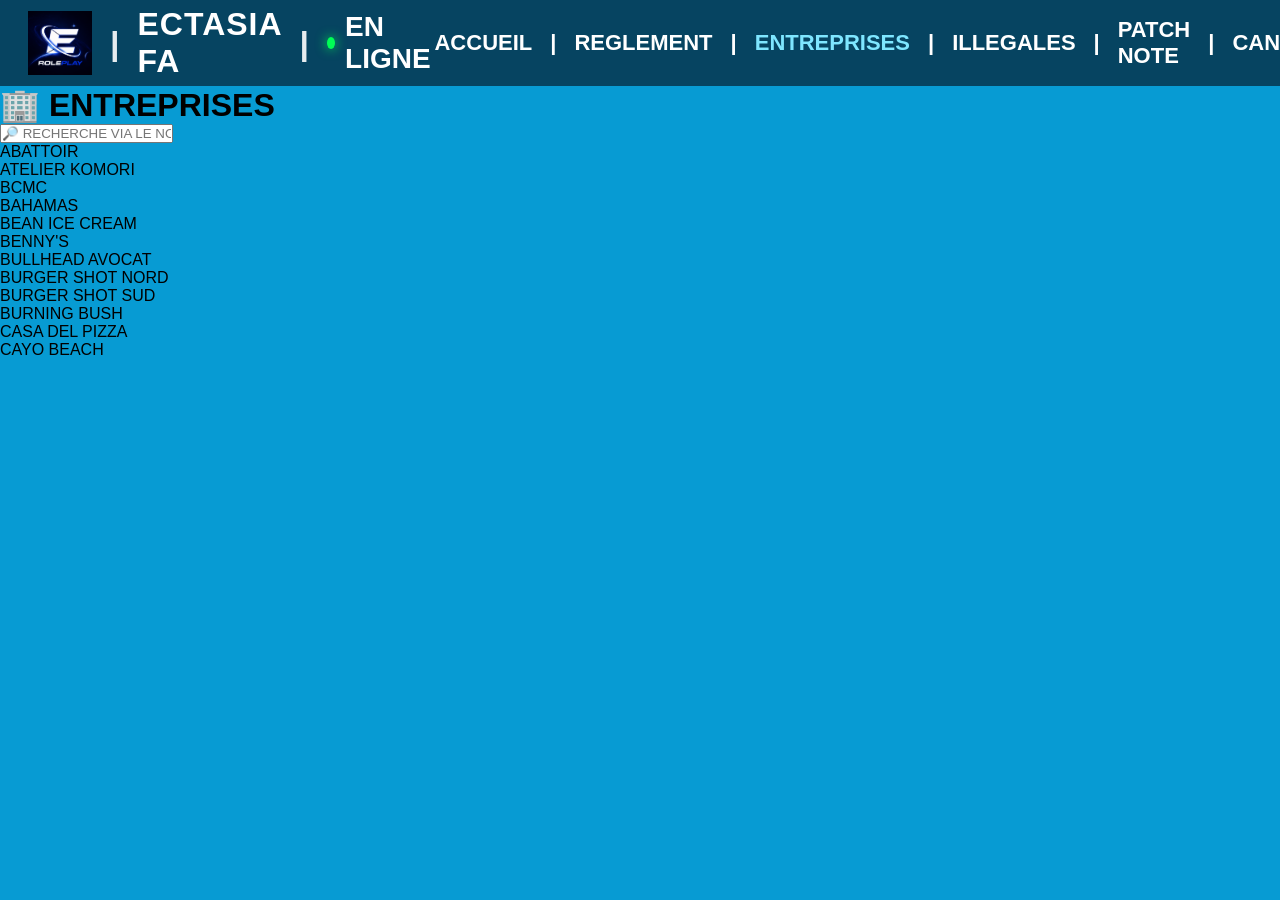
==== entreprise.html @ fd40715b "Create entreprise.html" ====
<!DOCTYPE html>
<html lang="fr">
<head>
  <meta charset="UTF-8">
  <meta name="viewport" content="width=device-width, initial-scale=1.0">
  <title>ECTASIA FA - Entreprises</title>
  <link rel="stylesheet" href="style.css">
</head>
<body>

<header class="navbar">
  <div class="brand">
    <img src="ectasia.png" alt="Logo Ectasia" class="logo">
    <span class="separator">|</span>
    <span class="title">ECTASIA FA</span>
    <span class="separator">|</span>
    <span class="status"><span class="green-dot"></span>EN LIGNE</span>
  </div>

  <nav class="menu">
    <a href="index.html">ACCUEIL</a><span>|</span>
    <a href="#">REGLEMENT</a><span>|</span>
    <a href="entreprise.html" class="active">ENTREPRISES</a><span>|</span>
    <a href="#">ILLEGALES</a><span>|</span>
    <a href="#">PATCH NOTE</a><span>|</span>
    <a href="#">CANDIDATURE</a><span>|</span>
    <a href="#">NOS RESEAUX</a><span>|</span>
    <a href="#">BOUTIQUE</a>
  </nav>
</header>

<main class="enterprise-page">

  <h1 class="page-title">🏢 ENTREPRISES</h1>
  <div class="title-line"></div>

  <input class="search-bar" type="text" placeholder="🔎 RECHERCHE VIA LE NOM DE L'ENTREPRISE">

  <div class="enterprise-grid">
    <div class="enterprise-card">ABATTOIR</div>
    <div class="enterprise-card">ATELIER KOMORI</div>
    <div class="enterprise-card">BCMC</div>
    <div class="enterprise-card">BAHAMAS</div>
    <div class="enterprise-card">BEAN ICE CREAM</div>
    <div class="enterprise-card">BENNY'S</div>
    <div class="enterprise-card">BULLHEAD AVOCAT</div>
    <div class="enterprise-card">BURGER SHOT NORD</div>
    <div class="enterprise-card">BURGER SHOT SUD</div>
    <div class="enterprise-card">BURNING BUSH</div>
    <div class="enterprise-card">CASA DEL PIZZA</div>
    <div class="enterprise-card">CAYO BEACH</div>
  </div>

</main>

</body>
</html>
---- style.css ----
* {
  margin: 0;
  padding: 0;
  box-sizing: border-box;
}

body {
  font-family: Impact, Haettenschweiler, 'Arial Narrow Bold', sans-serif;
  background: #079bd3;
  overflow-x: hidden;
}

/* NAVBAR */

.navbar {
  height: 86px;
  background: #064461;
  display: flex;
  align-items: center;
  padding: 0 28px;
  color: white;
}

.brand {
  display: flex;
  align-items: center;
  gap: 18px;
  margin-right: auto;
}

.logo {
  width: 64px;
  height: 64px;
  object-fit: contain;
}

.separator {
  color: white;
  font-size: 34px;
  font-weight: 900;
  opacity: 0.9;
}

.title {
  color: white;
  font-size: 32px;
  font-weight: 900;
  letter-spacing: 1px;
}

.status {
  display: flex;
  align-items: center;
  gap: 10px;
  color: white;
  font-size: 28px;
  font-weight: 900;
}

.green-dot {
  width: 12px;
  height: 12px;
  background: #00ff55;
  border-radius: 50%;
  box-shadow: 0 0 12px #00ff55;
}

/* MENU */

.menu {
  display: flex;
  align-items: center;
  gap: 18px;
}

.menu a,
.menu span {
  color: white;
  text-decoration: none;
  font-size: 22px;
  font-weight: 900;
}

.menu a:hover,
.menu .active {
  color: #7ee6ff;
}

/* HERO */

.hero {
  min-height: calc(100vh - 86px);
  background: linear-gradient(120deg, #12b8ea, #045a7a);
  position: relative;
  display: flex;
  align-items: center;
  justify-content: center;
  overflow: hidden;
}

.hero::after {
  content: "";
  position: absolute;
  inset: 0;
  background:
    radial-gradient(circle at 28% 35%, rgba(255,255,255,0.13), transparent 28%),
    radial-gradient(circle at 70% 62%, rgba(255,255,255,0.08), transparent 26%);
  z-index: 0;
}

/* TEXTES EN FOND */

.hero-lines {
  position: absolute;
  inset: 0;
  pointer-events: none;
  z-index: 1;
}

.line {
  position: absolute;
  color: transparent;
  -webkit-text-stroke: 2px rgba(255,255,255,0.13);
  font-size: 70px;
  font-weight: 900;
  text-transform: uppercase;
  letter-spacing: 4px;
  font-style: italic;
}

.line-one {
  top: 90px;
  left: 120px;
}

.line-one::before {
  content: "─ ─ ─ ─ ─ ─";
  margin-right: 25px;
}

.line-two {
  bottom: 95px;
  right: 140px;
}

.line-two::after {
  content: "─ ─ ─ ─ ─ ─";
  margin-left: 25px;
}

/* CARTE DISCORD */

.discord-box {
  position: relative;
  z-index: 5;
  width: 430px;
  height: 190px;
  background: linear-gradient(135deg, #0b95d2, #5edcff);
  border-radius: 24px;
  display: flex;
  align-items: center;
  justify-content: center;
  gap: 28px;
  text-decoration: none;
  box-shadow: 0 25px 35px rgba(0,0,0,.45);
  animation: balanceCard 4s ease-in-out infinite;
}

.discord-box:hover {
  animation-play-state: paused;
  transform: scale(1.05);
}

.discord-box img {
  width: 82px;
  height: 82px;
  object-fit: contain;
}

.discord-text {
  display: flex;
  flex-direction: column;
  align-items: center;
  color: white;
  text-shadow: 0 0 14px rgba(255,255,255,.9);
}

.discord-text span {
  font-size: 36px;
  font-weight: 900;
}

.discord-text strong {
  font-size: 48px;
  font-weight: 900;
}

/* ANIMATION */

@keyframes balanceCard {
  0% {
    transform: rotate(-2deg) translateY(0);
  }
  25% {
    transform: rotate(-1deg) translateY(-6px);
  }
  50% {
    transform: rotate(1deg) translateY(0);
  }
  75% {
    transform: rotate(2deg) translateY(-6px);
  }
  100% {
    transform: rotate(-2deg) translateY(0);
  }
}
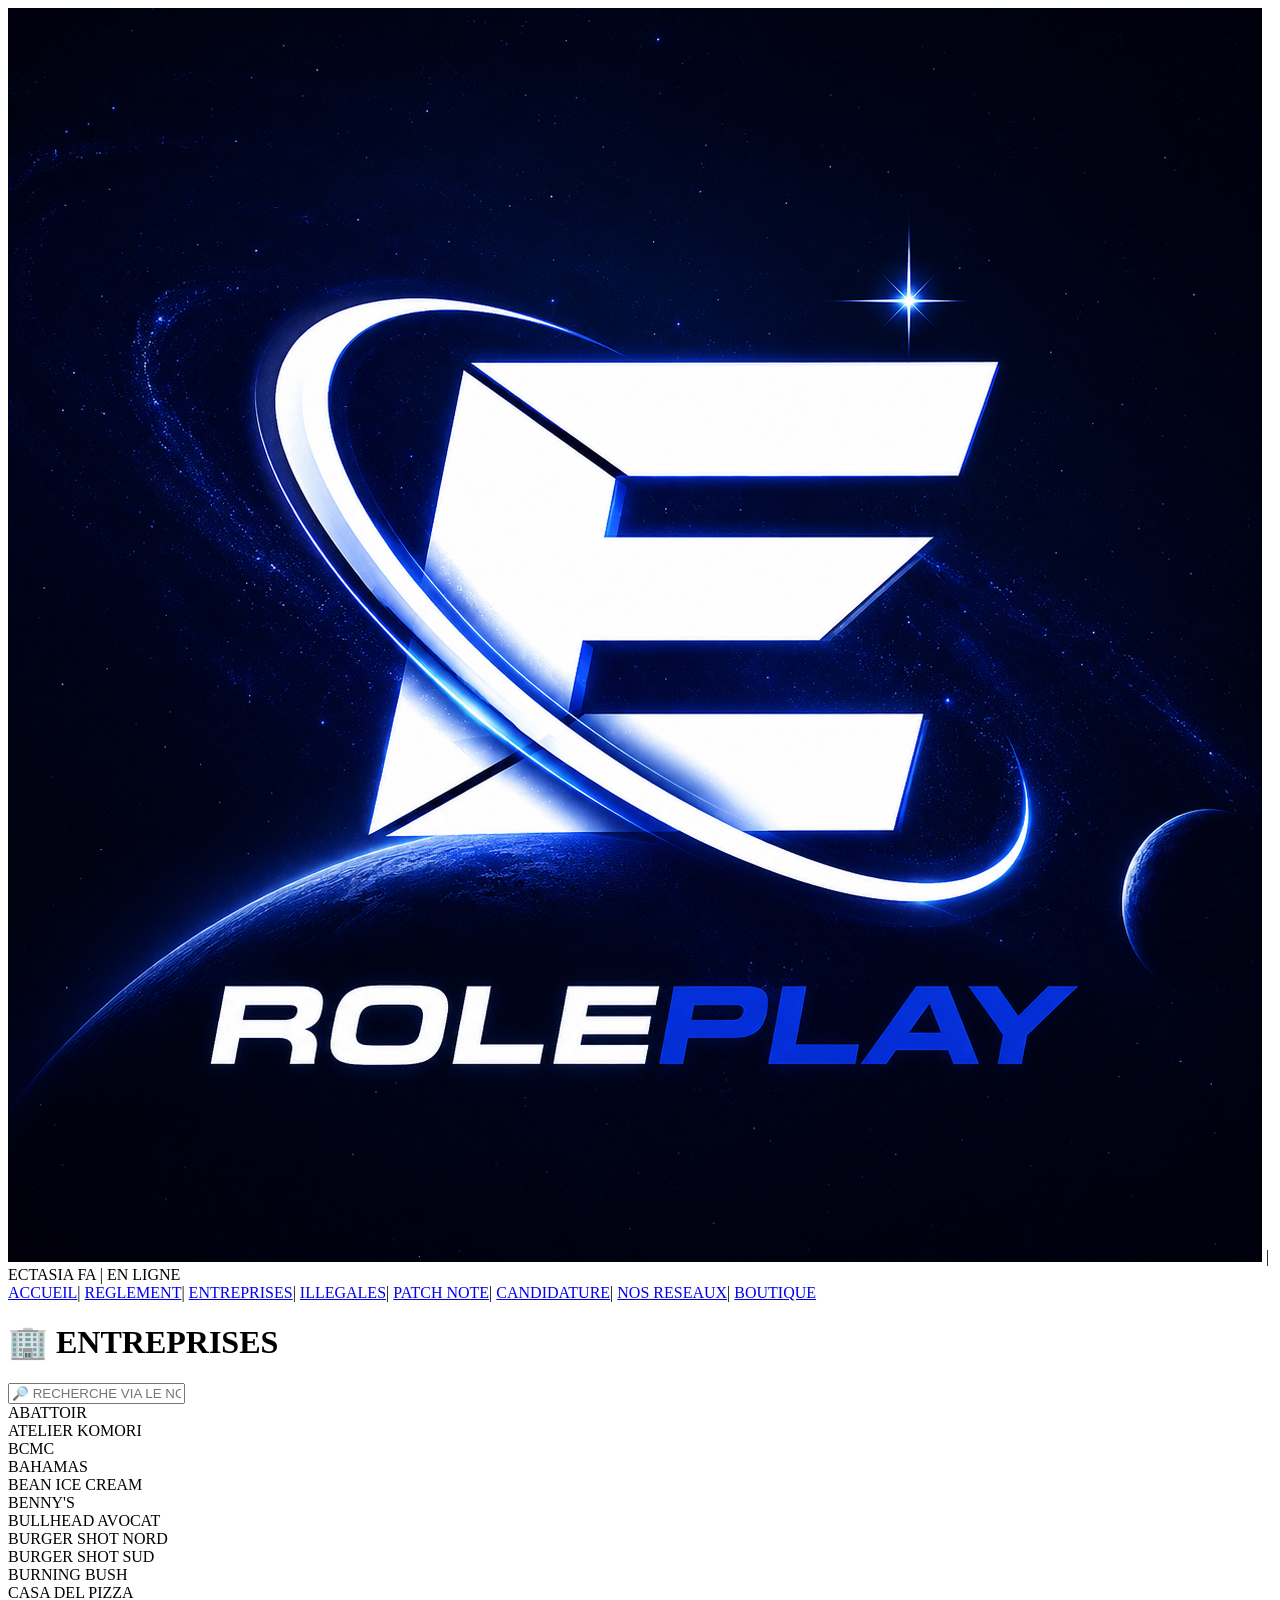
==== commit 9a91b1ee: "Update entreprise.html" ====
--- a/entreprise.html
+++ b/entreprise.html
@@ -4,7 +4,7 @@
   <meta charset="UTF-8">
   <meta name="viewport" content="width=device-width, initial-scale=1.0">
   <title>ECTASIA FA - Entreprises</title>
-  <link rel="stylesheet" href="style.css">
+  <link rel="stylesheet" href="entreprise.css">
 </head>
 <body>
 
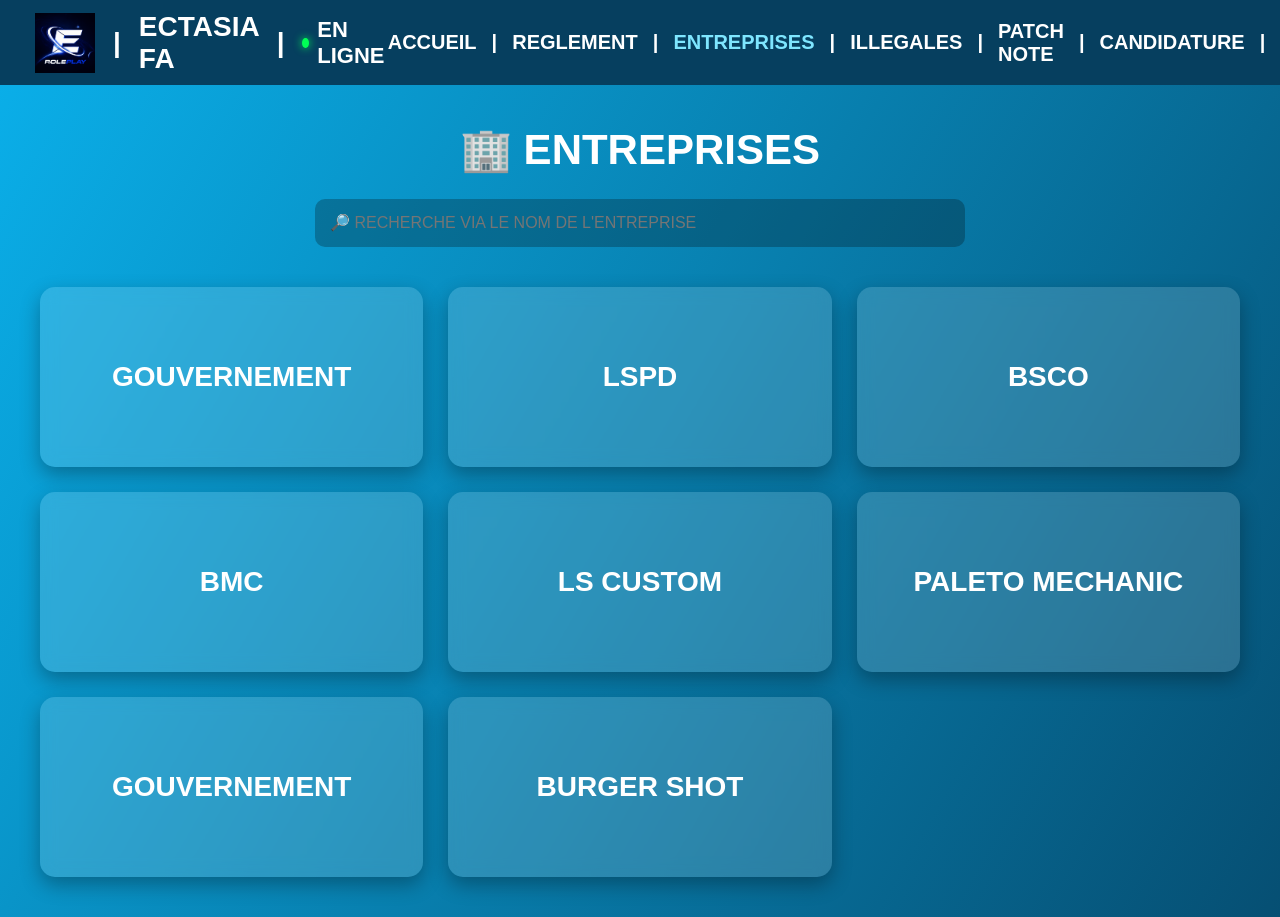
==== commit ea1c8efc: "Update entreprise.html" ====
--- a/entreprise.html
+++ b/entreprise.html
@@ -37,18 +37,15 @@
   <input class="search-bar" type="text" placeholder="🔎 RECHERCHE VIA LE NOM DE L'ENTREPRISE">
 
   <div class="enterprise-grid">
-    <div class="enterprise-card">ABATTOIR</div>
-    <div class="enterprise-card">ATELIER KOMORI</div>
-    <div class="enterprise-card">BCMC</div>
-    <div class="enterprise-card">BAHAMAS</div>
-    <div class="enterprise-card">BEAN ICE CREAM</div>
-    <div class="enterprise-card">BENNY'S</div>
-    <div class="enterprise-card">BULLHEAD AVOCAT</div>
-    <div class="enterprise-card">BURGER SHOT NORD</div>
-    <div class="enterprise-card">BURGER SHOT SUD</div>
-    <div class="enterprise-card">BURNING BUSH</div>
-    <div class="enterprise-card">CASA DEL PIZZA</div>
-    <div class="enterprise-card">CAYO BEACH</div>
+    <div class="enterprise-card">GOUVERNEMENT</div>
+    <div class="enterprise-card">LSPD</div>
+    <div class="enterprise-card">BSCO</div>
+    <div class="enterprise-card">BMC</div>
+    <div class="enterprise-card">LS CUSTOM</div>
+    <div class="enterprise-card">PALETO MECHANIC</div>
+    <div class="enterprise-card">GOUVERNEMENT</div>
+    <div class="enterprise-card">BURGER SHOT </div>
+    
   </div>
 
 </main>
--- a/entreprise.css
+++ b/entreprise.css
@@ -0,0 +1,137 @@
+* {
+    margin: 0;
+    padding: 0;
+    box-sizing: border-box;
+}
+
+body {
+    font-family: Impact, Arial, sans-serif;
+    background: #079bd3;
+    overflow-x: hidden;
+}
+
+/* NAVBAR */
+
+.navbar {
+    height: 85px;
+    background: #063f5f;
+    display: flex;
+    align-items: center;
+    padding: 0 35px;
+    color: white;
+}
+
+.brand {
+    display: flex;
+    align-items: center;
+    gap: 18px;
+    margin-right: auto;
+}
+
+.logo {
+    width: 60px;
+    height: 60px;
+    object-fit: contain;
+}
+
+.separator {
+    color: white;
+    font-size: 28px;
+    font-weight: bold;
+}
+
+.title {
+    color: white;
+    font-size: 28px;
+    font-weight: 900;
+}
+
+.status {
+    display: flex;
+    align-items: center;
+    gap: 8px;
+    color: white;
+    font-size: 22px;
+    font-weight: 900;
+}
+
+.green-dot {
+    width: 10px;
+    height: 10px;
+    background: #00ff55;
+    border-radius: 50%;
+    box-shadow: 0 0 8px #00ff55;
+}
+
+.menu {
+    display: flex;
+    align-items: center;
+    gap: 15px;
+}
+
+.menu a,
+.menu span {
+    color: white;
+    text-decoration: none;
+    font-size: 20px;
+    font-weight: bold;
+}
+
+.menu a:hover,
+.menu .active {
+    color: #7ee6ff;
+}
+
+/* PAGE ENTREPRISE */
+
+.enterprise-page {
+    min-height: calc(100vh - 85px);
+    background: linear-gradient(120deg, #0aaee8, #064f73);
+    padding: 40px;
+}
+
+.page-title {
+    text-align: center;
+    color: white;
+    font-size: 42px;
+    margin-bottom: 25px;
+}
+
+.search-bar {
+    width: 650px;
+    max-width: 90%;
+    display: block;
+    margin: 0 auto 40px auto;
+    padding: 15px;
+    border: none;
+    border-radius: 10px;
+    background: rgba(0,0,0,0.25);
+    color: white;
+    font-size: 16px;
+}
+
+.enterprise-grid {
+    display: grid;
+    grid-template-columns: repeat(3, 1fr);
+    gap: 25px;
+}
+
+.enterprise-card {
+    height: 180px;
+    background: rgba(255,255,255,0.15);
+    border-radius: 15px;
+    backdrop-filter: blur(8px);
+    display: flex;
+    align-items: center;
+    justify-content: center;
+    color: white;
+    font-size: 28px;
+    font-weight: bold;
+    transition: 0.25s;
+    box-shadow: 0 8px 20px rgba(0,0,0,0.3);
+}
+
+.enterprise-card:hover {
+    transform: translateY(-5px);
+    background: rgba(255,255,255,0.22);
+}
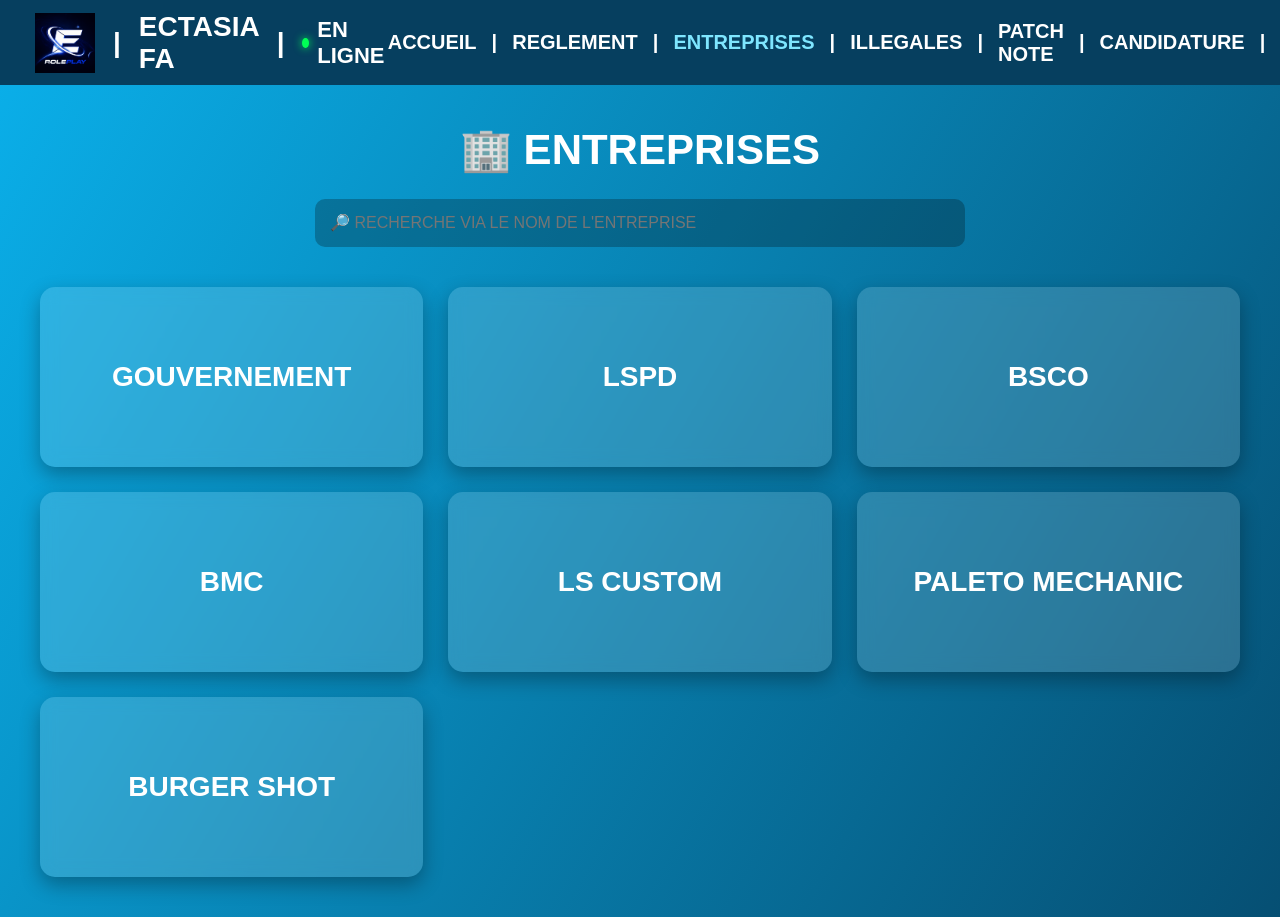
==== commit 69d73f1a: "Remove 'GOUVERNEMENT' enterprise card" ====
--- a/entreprise.html
+++ b/entreprise.html
@@ -43,10 +43,8 @@
     <div class="enterprise-card">BMC</div>
     <div class="enterprise-card">LS CUSTOM</div>
     <div class="enterprise-card">PALETO MECHANIC</div>
-    <div class="enterprise-card">GOUVERNEMENT</div>
     <div class="enterprise-card">BURGER SHOT </div>
-    
-  </div>
+     </div>
 
 </main>
 
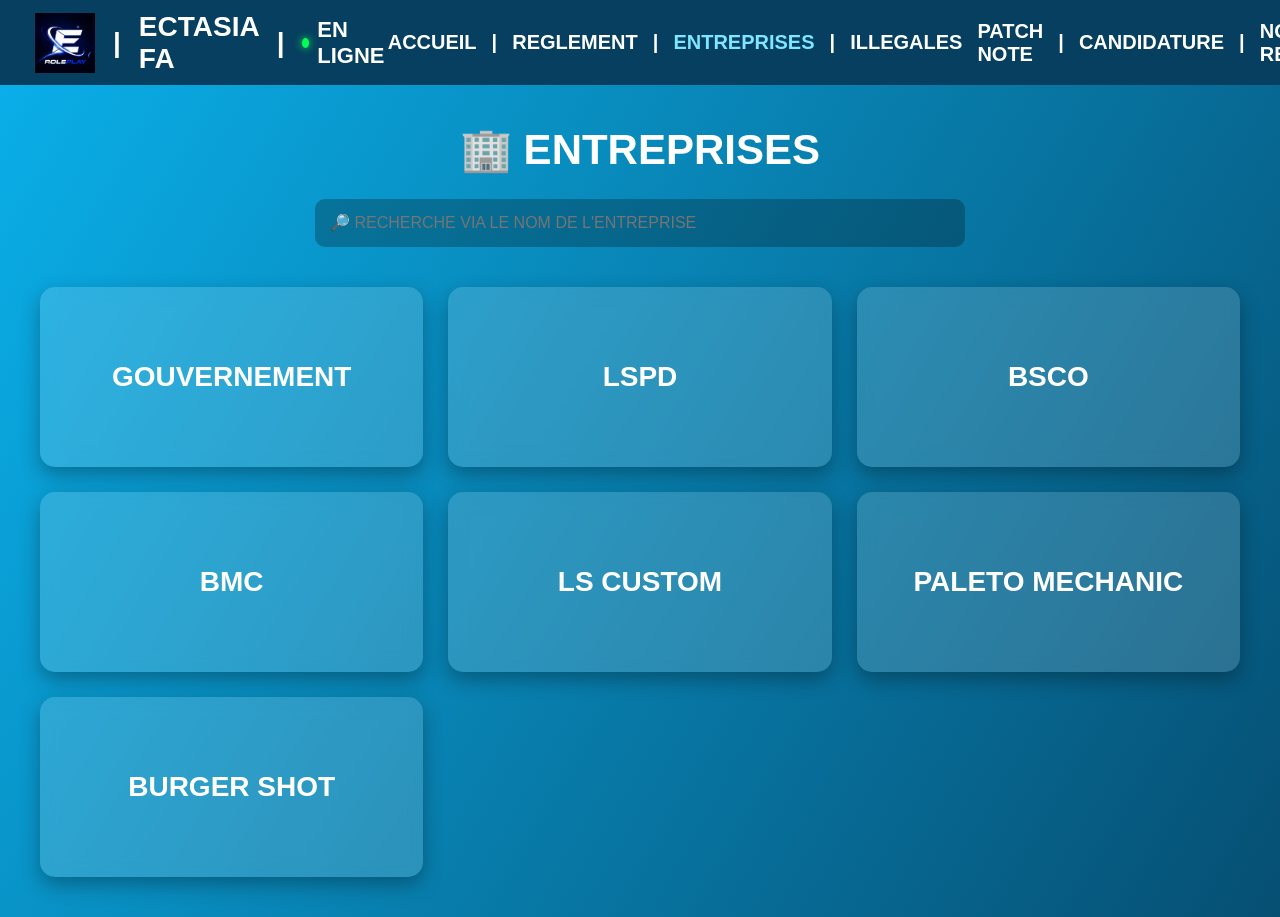
==== commit 14f15eb7: "Update entreprise.html" ====
--- a/entreprise.html
+++ b/entreprise.html
@@ -21,7 +21,7 @@
     <a href="index.html">ACCUEIL</a><span>|</span>
     <a href="#">REGLEMENT</a><span>|</span>
     <a href="entreprise.html" class="active">ENTREPRISES</a><span>|</span>
-    <a href="#">ILLEGALES</a><span>|</span>
+    <a href="illegal.htm">ILLEGALES</a>
     <a href="#">PATCH NOTE</a><span>|</span>
     <a href="#">CANDIDATURE</a><span>|</span>
     <a href="#">NOS RESEAUX</a><span>|</span>
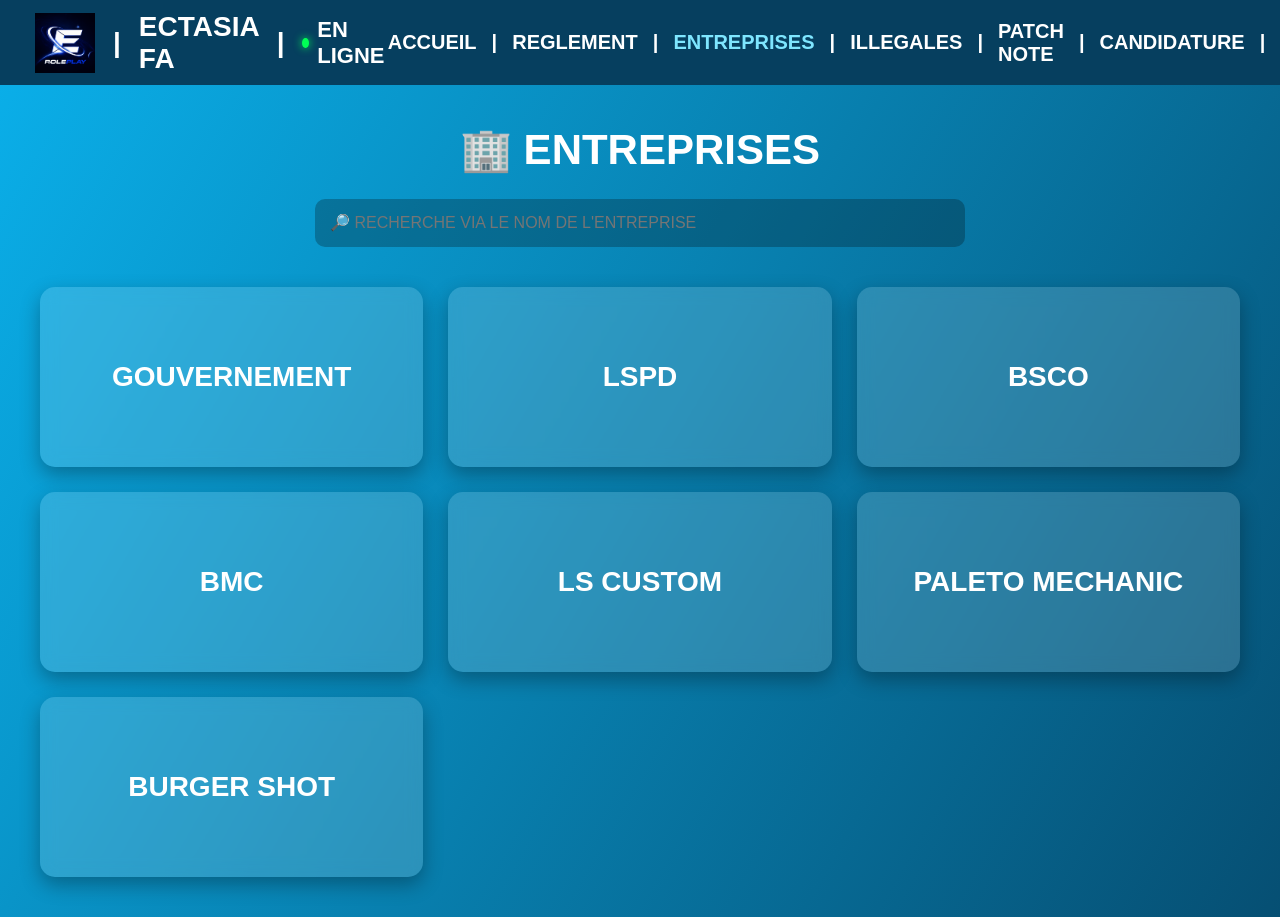
==== commit 163e9986: "Update entreprise.html" ====
--- a/entreprise.html
+++ b/entreprise.html
@@ -21,7 +21,7 @@
     <a href="index.html">ACCUEIL</a><span>|</span>
     <a href="#">REGLEMENT</a><span>|</span>
     <a href="entreprise.html" class="active">ENTREPRISES</a><span>|</span>
-    <a href="illegal.htm">ILLEGALES</a>
+    <a href="illegal.htm">ILLEGALES</a><span>|</span>
     <a href="#">PATCH NOTE</a><span>|</span>
     <a href="#">CANDIDATURE</a><span>|</span>
     <a href="#">NOS RESEAUX</a><span>|</span>
